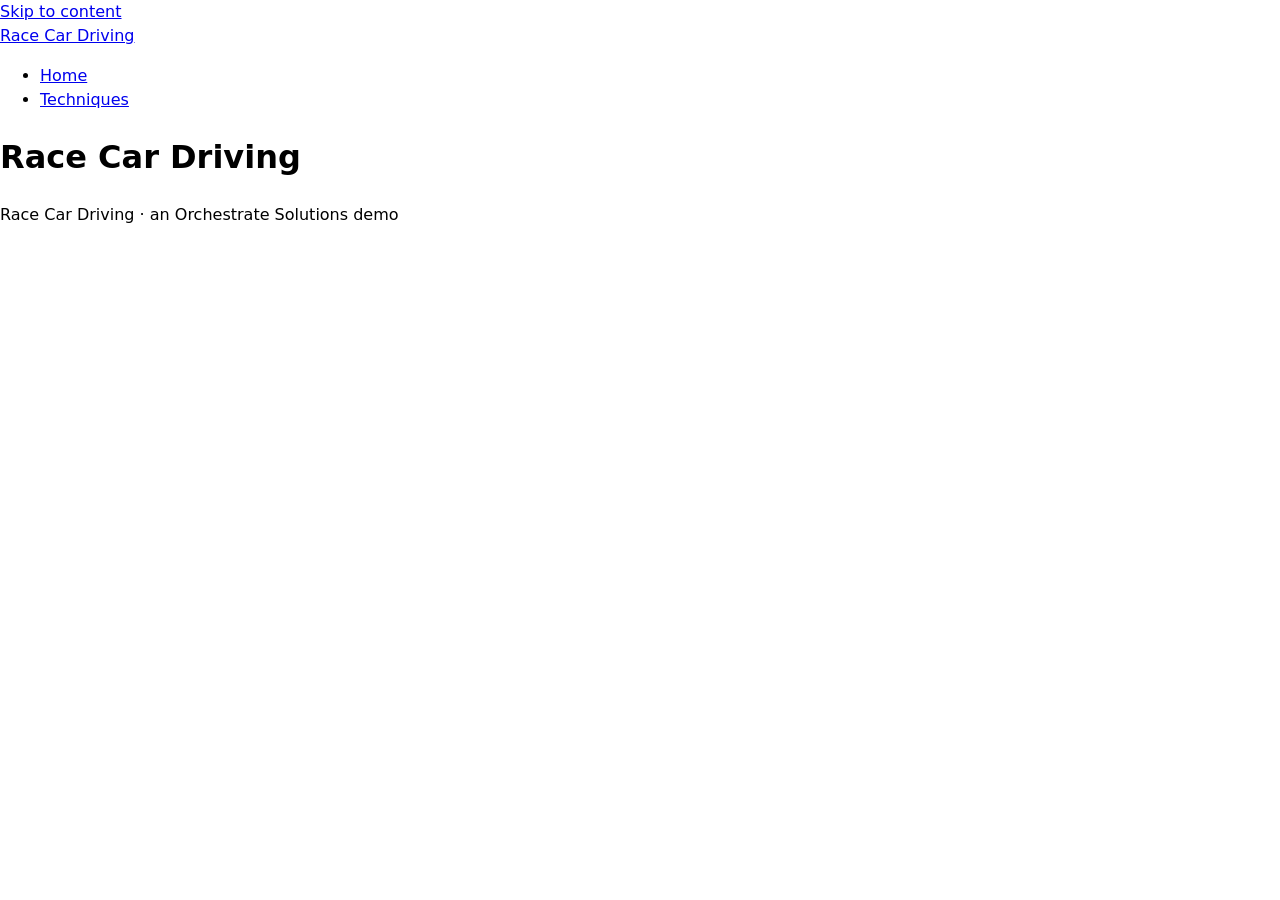
==== index.html @ ab2b8063 "Scaffold: pages, styles and scripts" ====
<!doctype html>
<html lang="en">
<head>
  <meta charset="utf-8">
  <meta name="viewport" content="width=device-width, initial-scale=1">
  <title>Home | Race Car Driving</title>
  <link rel="stylesheet" href="css/tokens.css">
  <link rel="stylesheet" href="css/layout.css">
  <link rel="stylesheet" href="css/site.css">
</head>
<body>
  <a class="skip-link" href="#main">Skip to content</a>
  <header class="site-header">
    <a class="brand" href="index.html">Race Car Driving</a>
    <nav aria-label="Main">
      <ul>
        <li><a href="index.html">Home</a></li>
        <li><a href="pages/techniques.html">Techniques</a></li>
      </ul>
    </nav>
  </header>
  <main id="main">
    <h1>Race Car Driving</h1>
    <!-- Full-Stack: page content goes here -->
  </main>
  <footer class="site-footer"><p>Race Car Driving &middot; an Orchestrate Solutions demo</p></footer>
  <script src="js/nav.js"></script>
  <script src="js/app.js"></script>
</body>
</html>
---- css/tokens.css ----
:root {
  /* Designer: colours, type and spacing tokens */
}
---- css/layout.css ----
/* UI/UX: layout, header, nav, footer */
---- css/site.css ----
/* Lead Dev: base styles */
body { margin: 0; font-family: system-ui, sans-serif; line-height: 1.5; }
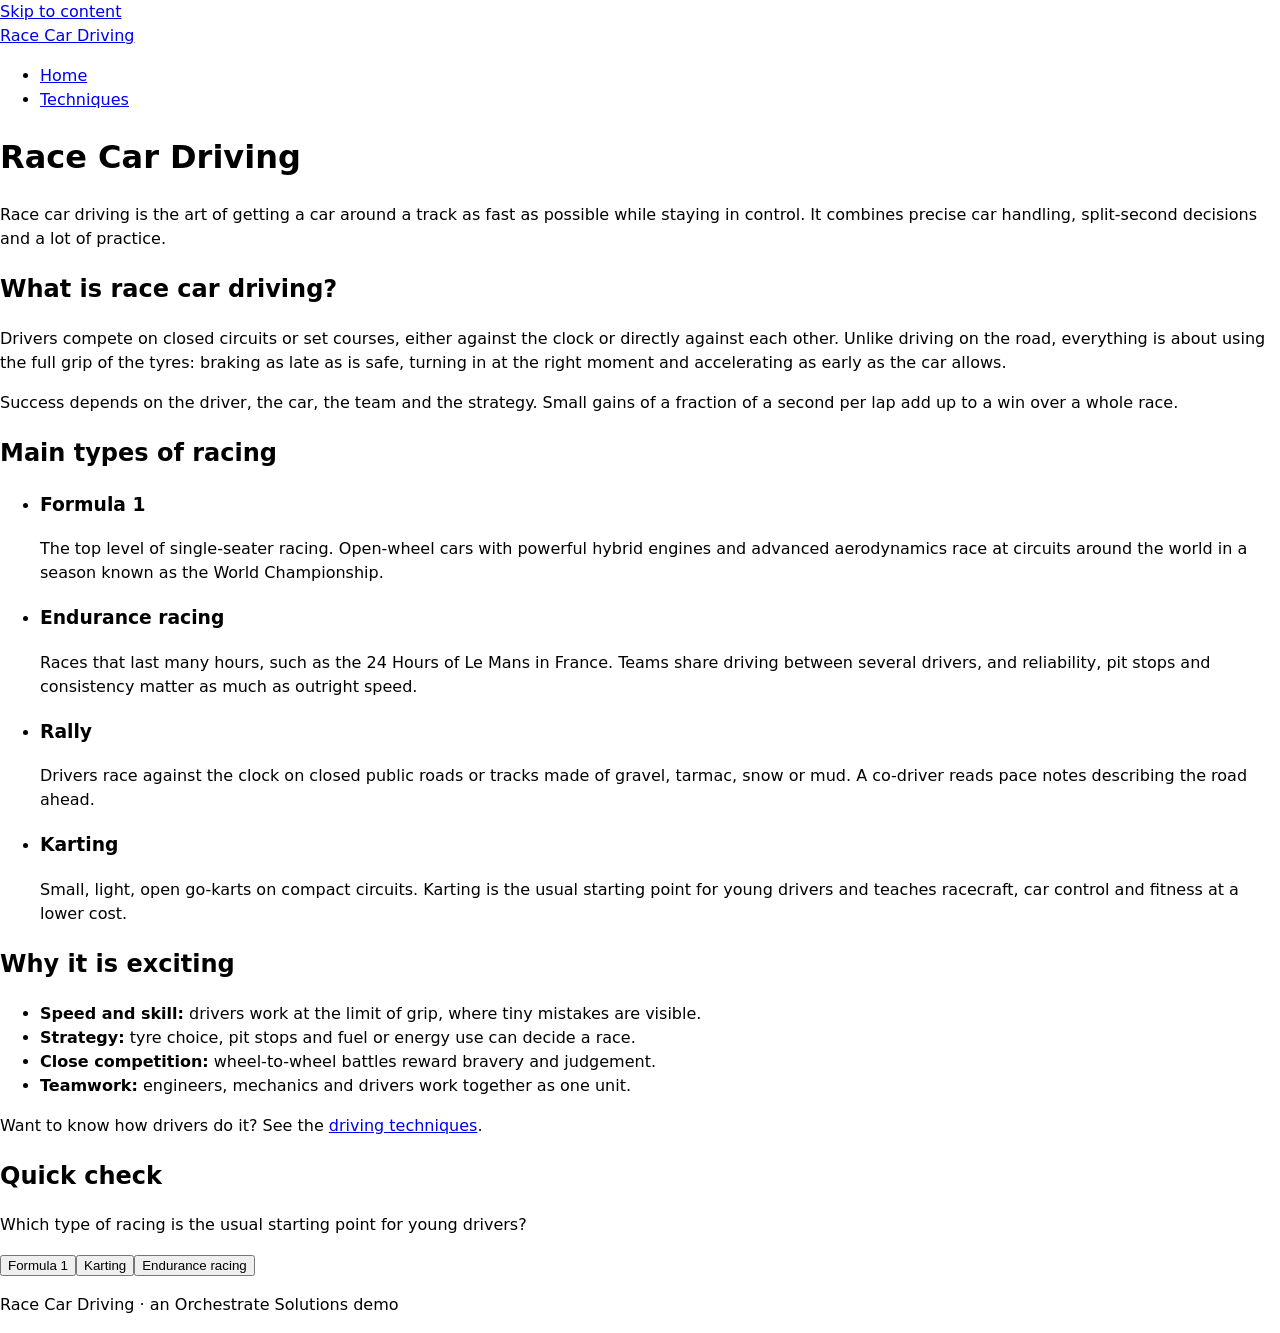
==== commit cf937df2: "Add home page content and quiz" ====
--- a/index.html
+++ b/index.html
@@ -21,7 +21,41 @@
   </header>
   <main id="main">
     <h1>Race Car Driving</h1>
-    <!-- Full-Stack: page content goes here -->
+    <p class="lead">Race car driving is the art of getting a car around a track as fast as possible while staying in control. It combines precise car handling, split-second decisions and a lot of practice.</p>
+
+    <section aria-labelledby="what">
+      <h2 id="what">What is race car driving?</h2>
+      <p>Drivers compete on closed circuits or set courses, either against the clock or directly against each other. Unlike driving on the road, everything is about using the full grip of the tyres: braking as late as is safe, turning in at the right moment and accelerating as early as the car allows.</p>
+      <p>Success depends on the driver, the car, the team and the strategy. Small gains of a fraction of a second per lap add up to a win over a whole race.</p>
+    </section>
+
+    <section aria-labelledby="types">
+      <h2 id="types">Main types of racing</h2>
+      <ul class="cards">
+        <li><h3>Formula 1</h3><p>The top level of single-seater racing. Open-wheel cars with powerful hybrid engines and advanced aerodynamics race at circuits around the world in a season known as the World Championship.</p></li>
+        <li><h3>Endurance racing</h3><p>Races that last many hours, such as the 24 Hours of Le Mans in France. Teams share driving between several drivers, and reliability, pit stops and consistency matter as much as outright speed.</p></li>
+        <li><h3>Rally</h3><p>Drivers race against the clock on closed public roads or tracks made of gravel, tarmac, snow or mud. A co-driver reads pace notes describing the road ahead.</p></li>
+        <li><h3>Karting</h3><p>Small, light, open go-karts on compact circuits. Karting is the usual starting point for young drivers and teaches racecraft, car control and fitness at a lower cost.</p></li>
+      </ul>
+    </section>
+
+    <section aria-labelledby="why">
+      <h2 id="why">Why it is exciting</h2>
+      <ul>
+        <li><strong>Speed and skill:</strong> drivers work at the limit of grip, where tiny mistakes are visible.</li>
+        <li><strong>Strategy:</strong> tyre choice, pit stops and fuel or energy use can decide a race.</li>
+        <li><strong>Close competition:</strong> wheel-to-wheel battles reward bravery and judgement.</li>
+        <li><strong>Teamwork:</strong> engineers, mechanics and drivers work together as one unit.</li>
+      </ul>
+      <p>Want to know how drivers do it? See the <a href="pages/techniques.html">driving techniques</a>.</p>
+    </section>
+
+    <section aria-labelledby="quiz">
+      <h2 id="quiz">Quick check</h2>
+      <p>Which type of racing is the usual starting point for young drivers?</p>
+      <div id="quiz-options" class="quiz" role="group" aria-label="Quiz answers"></div>
+      <p id="quiz-result" role="status" aria-live="polite"></p>
+    </section>
   </main>
   <footer class="site-footer"><p>Race Car Driving &middot; an Orchestrate Solutions demo</p></footer>
   <script src="js/nav.js"></script>
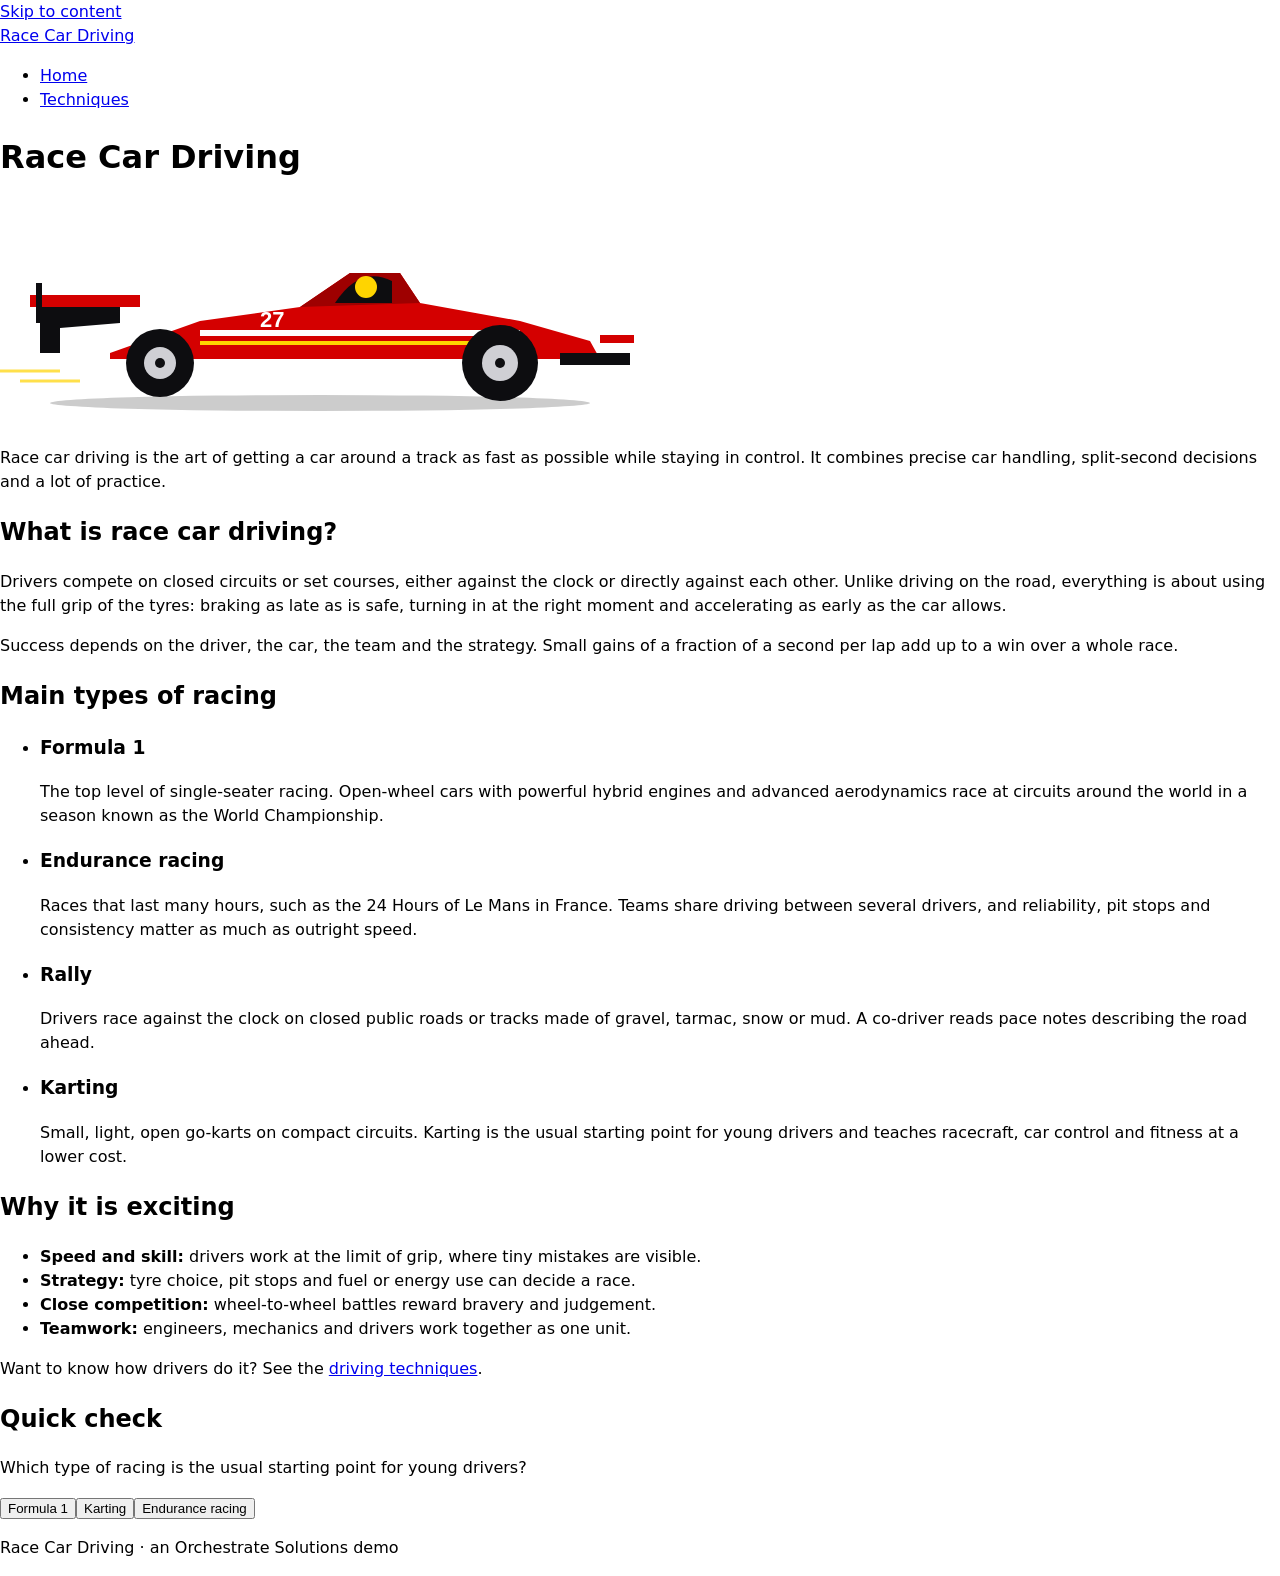
==== commit f3aa95bd: "Add F1 hero and track illustration with alt text" ====
--- a/index.html
+++ b/index.html
@@ -21,6 +21,7 @@
   </header>
   <main id="main">
     <h1>Race Car Driving</h1>
+    <img src="assets/f1-car.svg" width="640" height="220" style="max-width:100%;height:auto" alt="Side view of a red open-wheel Formula 1 style race car">
     <p class="lead">Race car driving is the art of getting a car around a track as fast as possible while staying in control. It combines precise car handling, split-second decisions and a lot of practice.</p>
 
     <section aria-labelledby="what">
--- a/css/tokens.css
+++ b/css/tokens.css
@@ -1,3 +1,52 @@
 :root {
-  /* Designer: colours, type and spacing tokens */
+  /* Palette: racing red, asphalt black, paper white, signal yellow.
+     Contrast: --ink on --bg 17:1; --bg on --accent 5.9:1; --ink on --signal 15:1; --muted on --bg 7.4:1 */
+  --bg: #ffffff;
+  --surface: #f2f2f0;
+  --ink: #0d0d10;
+  --muted: #4a4a52;
+  --accent: #d40000;
+  --accent-dark: #9e0000;
+  --signal: #ffd400;
+  --asphalt: #1b1b20;
+  --on-dark: #ffffff;
+  --border: #d4d4d0;
+  --focus: #0050d8;
+
+  /* Type: system fonts only. Bold, tight, condensed-feeling headings. */
+  --font-display: "Arial Black", "Helvetica Neue", Impact, system-ui, sans-serif;
+  --font-body: system-ui, -apple-system, "Segoe UI", Roboto, Arial, sans-serif;
+  --text-sm: 0.875rem;
+  --text-base: 1.0625rem;
+  --text-lg: 1.25rem;
+  --text-xl: 1.75rem;
+  --text-2xl: clamp(2rem, 5vw, 3rem);
+  --text-3xl: clamp(2.6rem, 8vw, 4.75rem);
+  --leading: 1.6;
+  --leading-tight: 1.05;
+  --tracking-display: -0.02em;
+
+  /* Spacing and shape (sharp corners suit the racing feel) */
+  --space-1: 0.25rem;
+  --space-2: 0.5rem;
+  --space-3: 1rem;
+  --space-4: 1.5rem;
+  --space-5: 2.5rem;
+  --space-6: 4rem;
+  --radius: 2px;
+  --radius-lg: 6px;
+  --stripe: 6px;
+  --max-width: 68rem;
 }
+
+@media (prefers-color-scheme: dark) {
+  :root {
+    --bg: #0d0d10;
+    --surface: #1b1b20;
+    --ink: #f5f5f2;
+    --muted: #b8b8c0;
+    --accent: #ff3b30;
+    --border: #3a3a42;
+    --focus: #7fb0ff;
+  }
+}
